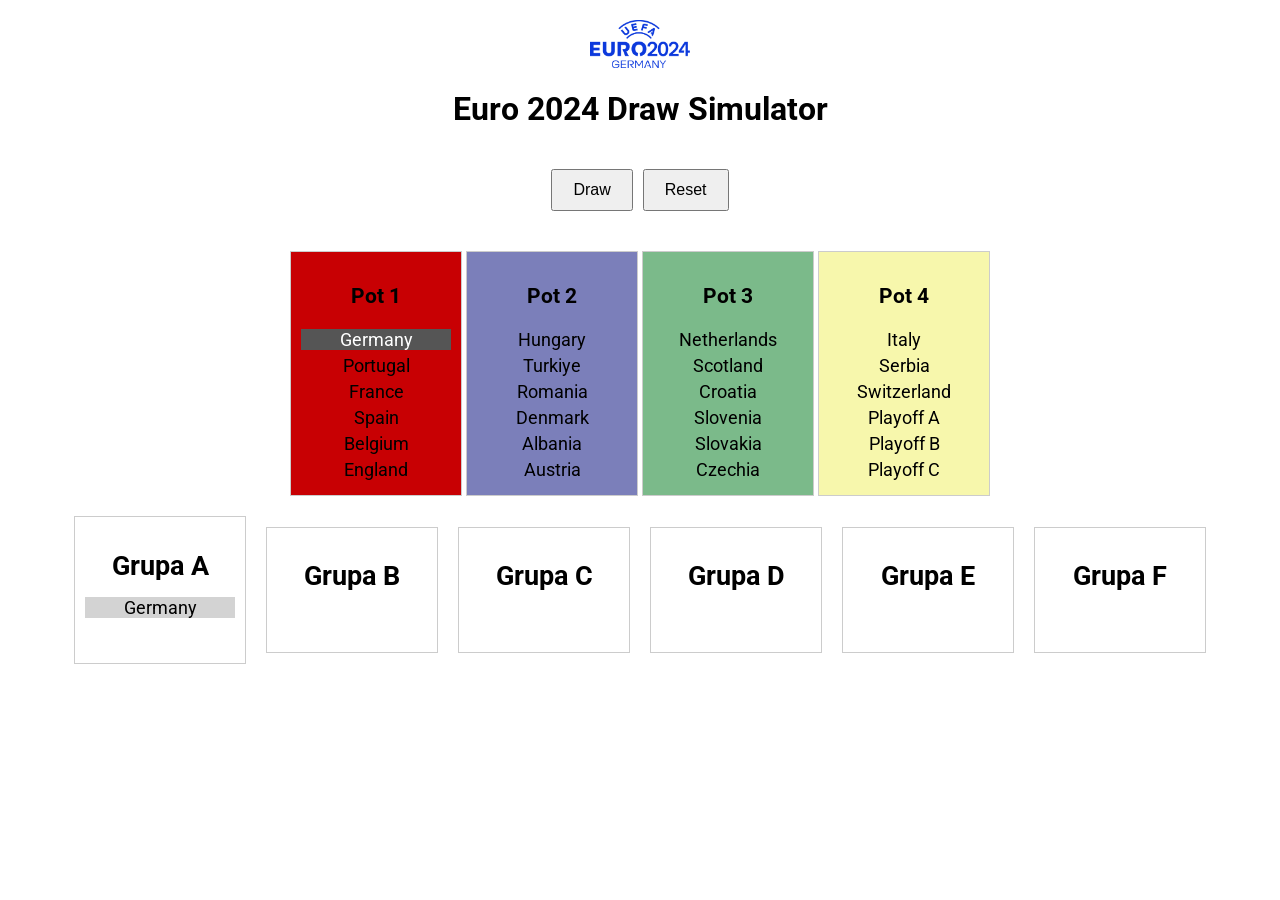
==== index.html @ 539af58d "Minor fixes" ====
<!DOCTYPE html>
<html lang="en">
<head>
    <meta charset="UTF-8">
    <meta name="viewport" content="width=device-width, initial-scale=1.0">
    <title>EURO 2024 Draw Simulator</title>
    <link rel="stylesheet" href="styles.css">
	
	<link rel="stylesheet" href="https://fonts.googleapis.com/css2?family=Roboto:wght@400;700&display=swap">
</head>
<body>
	<img src="logo.png" alt="Logo" style="width: 100%; max-width: 100px; margin: 20px auto; display: block;">

	<h1>Euro 2024 Draw Simulator</h1>
	
	<div class="box-container">
        <button id="drawButton">Draw</button>
		<button id="resetButton">Reset</button>
    </div>

    <div id="pot1" class="pot">
		<h3>Pot 1</h3>
        <p class="drawn">Germany</p>
        <p>Portugal</p>
        <p>France</p>
        <p>Spain</p>
        <p>Belgium</p>
        <p>England</p>
    </div>
	
    <div id="pot2" class="pot">
		<h3>Pot 2</h3>
		<p>Hungary</p>
		<p>Turkiye</p>
		<p>Romania</p>
		<p>Denmark</p>
		<p>Albania</p>
		<p>Austria</p>
	</div>
	
	<div id="pot3" class="pot">
		<h3>Pot 3</h3>
		<p>Netherlands</p>
		<p>Scotland</p>
		<p>Croatia</p>
		<p>Slovenia</p>
		<p>Slovakia</p>
		<p>Czechia</p>
	</div>

	<div id="pot4" class="pot">
		<h3>Pot 4</h3>
		<p>Italy</p>
		<p>Serbia</p>
		<p>Switzerland</p>
		<p>Playoff A</p>
		<p>Playoff B</p>
		<p>Playoff C</p>
	</div>

<!-- Dodani kontejner za grupe -->
	<div class="grupe-container">
        <div id="potA" class="pot grupa">
            <h2>Grupa A</h2>
            <!-- Dodani prazni redovi -->
            <p class="team">Germany</p>
            <p class="team"></p>
            <p class="team"></p>
            <p class="team"></p>
        </div>
        <div id="potB" class="pot grupa">
            <h2>Grupa B</h2>
            <p class="team"></p>
            <p class="team"></p>
            <p class="team"></p>
            <p class="team"></p>
        </div>
        <div id="potC" class="pot grupa">
            <h2>Grupa C</h2>
            <p class="team"></p>
            <p class="team"></p>
            <p class="team"></p>
            <p class="team"></p>
        </div>
        <div id="potD" class="pot grupa">
            <h2>Grupa D</h2>
            <p class="team"></p>
            <p class="team"></p>
            <p class="team"></p>
            <p class="team"></p>
        </div>
        <div id="potE" class="pot grupa">
            <h2>Grupa E</h2>
            <p class="team"></p>
            <p class="team"></p>
            <p class="team"></p>
            <p class="team"></p>
        </div>
        <div id="potF" class="pot grupa">
            <h2>Grupa F</h2>
            <p class="team"></p>
            <p class="team"></p>
            <p class="team"></p>
            <p class="team"></p>
        </div>
    </div>

    <script src="script.js"></script>
	
	<script>
    document.addEventListener('DOMContentLoaded', function() {
        resetGroups();
    });
</script>
	
</body>
</html>
---- styles.css ----
body {
    font-family: 'Roboto', sans-serif;
    text-align: center;
    margin: 20px;
}

.box-container {
    display: flex;
    justify-content: center;
    margin-bottom: 20px;
    gap: 10px;
}

button {
    padding: 10px 20px;
    font-size: 16px;
    cursor: pointer;
    margin-top: 20px;
    order: 1;
}

.pot {
    margin-top: 20px;
    font-size: 18px;
    display: inline-block;
    border: 1px solid #ccc;
    padding: 10px;
    width: 150px;
}

.pot p {
    margin: 5px 0;
}

#pot1 {
    background-color: #C80003;
}

#pot2 {
    background-color: #7B7FBA;
}

#pot3 {
    background-color: #7BBA8A;
}

#pot4 {
    background-color: #F7F7AC;
}


.grupa {
    width: 150px;
    margin: 0 10px;
    border: 1px solid #ccc;
    padding: 10px;
    display: flex;
    flex-direction: column;
}

.grupa h2 {
    margin-bottom: 10px;
}


.grupe-container {
    padding: 20px;
    display: flex;
    justify-content: center;
    align-items: center;
}

.pot .team.highlighted {
    background-color: #d3d3d3;
}

.pot-table .team.highlighted {
    background-color: #d3d3d3;
}

.pot p.drawn {
    background-color: #555; 
    color: #fff; 
}
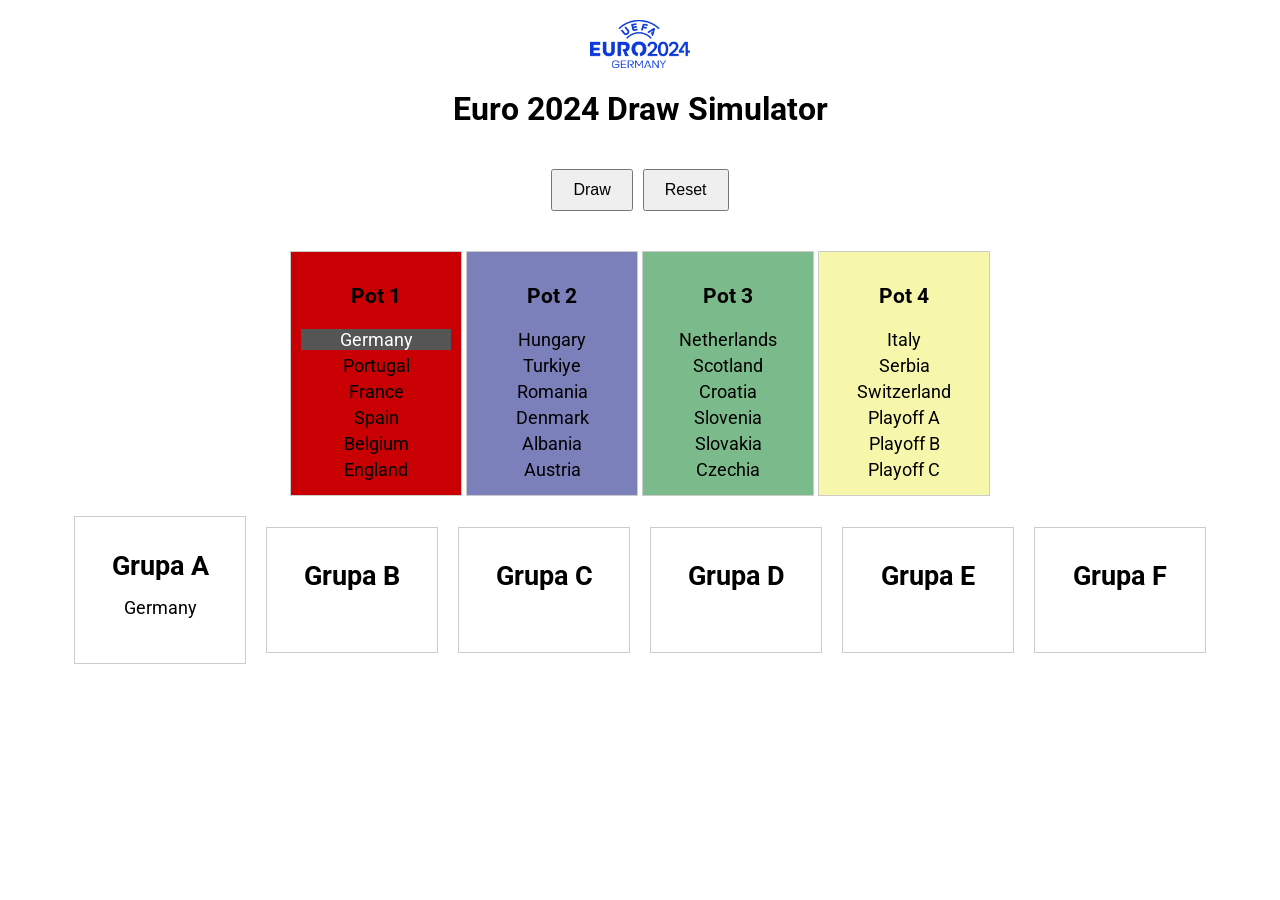
==== commit 931dcf43: "Fixed reset button" ====
--- a/index.html
+++ b/index.html
@@ -15,7 +15,7 @@
 	
 	<div class="box-container">
         <button id="drawButton">Draw</button>
-		<button id="resetButton">Reset</button>
+	<button type="button" onClick="window.location.reload();">Reset</button>
     </div>
 
     <div id="pot1" class="pot">
@@ -107,11 +107,5 @@
 
     <script src="script.js"></script>
 	
-	<script>
-    document.addEventListener('DOMContentLoaded', function() {
-        resetGroups();
-    });
-</script>
-	
 </body>
 </html>
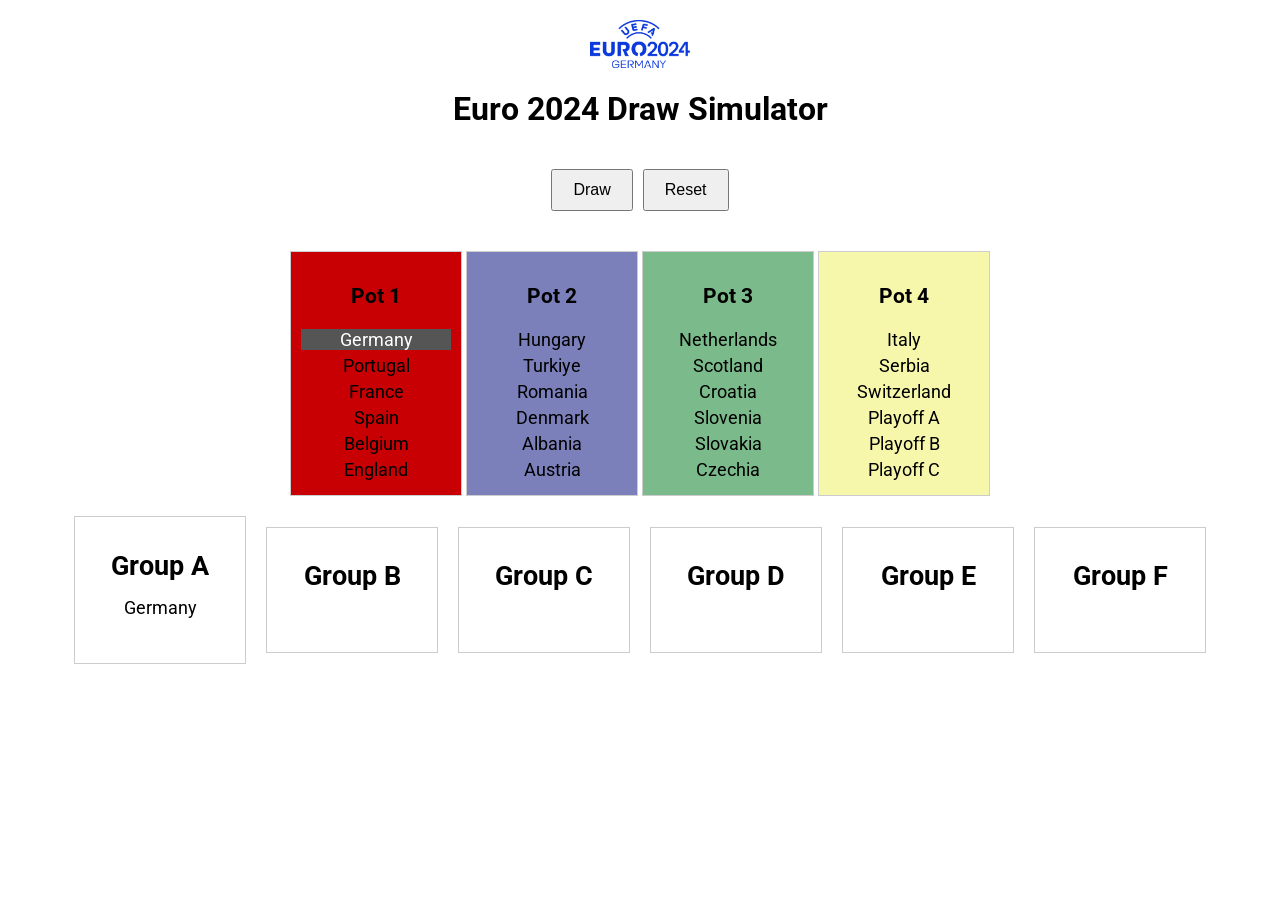
==== commit 5700a42d: "Minor adjustments" ====
--- a/index.html
+++ b/index.html
@@ -61,7 +61,7 @@
 <!-- Dodani kontejner za grupe -->
 	<div class="grupe-container">
         <div id="potA" class="pot grupa">
-            <h2>Grupa A</h2>
+            <h2>Group A</h2>
             <!-- Dodani prazni redovi -->
             <p class="team">Germany</p>
             <p class="team"></p>
@@ -69,35 +69,35 @@
             <p class="team"></p>
         </div>
         <div id="potB" class="pot grupa">
-            <h2>Grupa B</h2>
+            <h2>Group B</h2>
             <p class="team"></p>
             <p class="team"></p>
             <p class="team"></p>
             <p class="team"></p>
         </div>
         <div id="potC" class="pot grupa">
-            <h2>Grupa C</h2>
+            <h2>Group C</h2>
             <p class="team"></p>
             <p class="team"></p>
             <p class="team"></p>
             <p class="team"></p>
         </div>
         <div id="potD" class="pot grupa">
-            <h2>Grupa D</h2>
+            <h2>Group D</h2>
             <p class="team"></p>
             <p class="team"></p>
             <p class="team"></p>
             <p class="team"></p>
         </div>
         <div id="potE" class="pot grupa">
-            <h2>Grupa E</h2>
+            <h2>Group E</h2>
             <p class="team"></p>
             <p class="team"></p>
             <p class="team"></p>
             <p class="team"></p>
         </div>
         <div id="potF" class="pot grupa">
-            <h2>Grupa F</h2>
+            <h2>Group F</h2>
             <p class="team"></p>
             <p class="team"></p>
             <p class="team"></p>
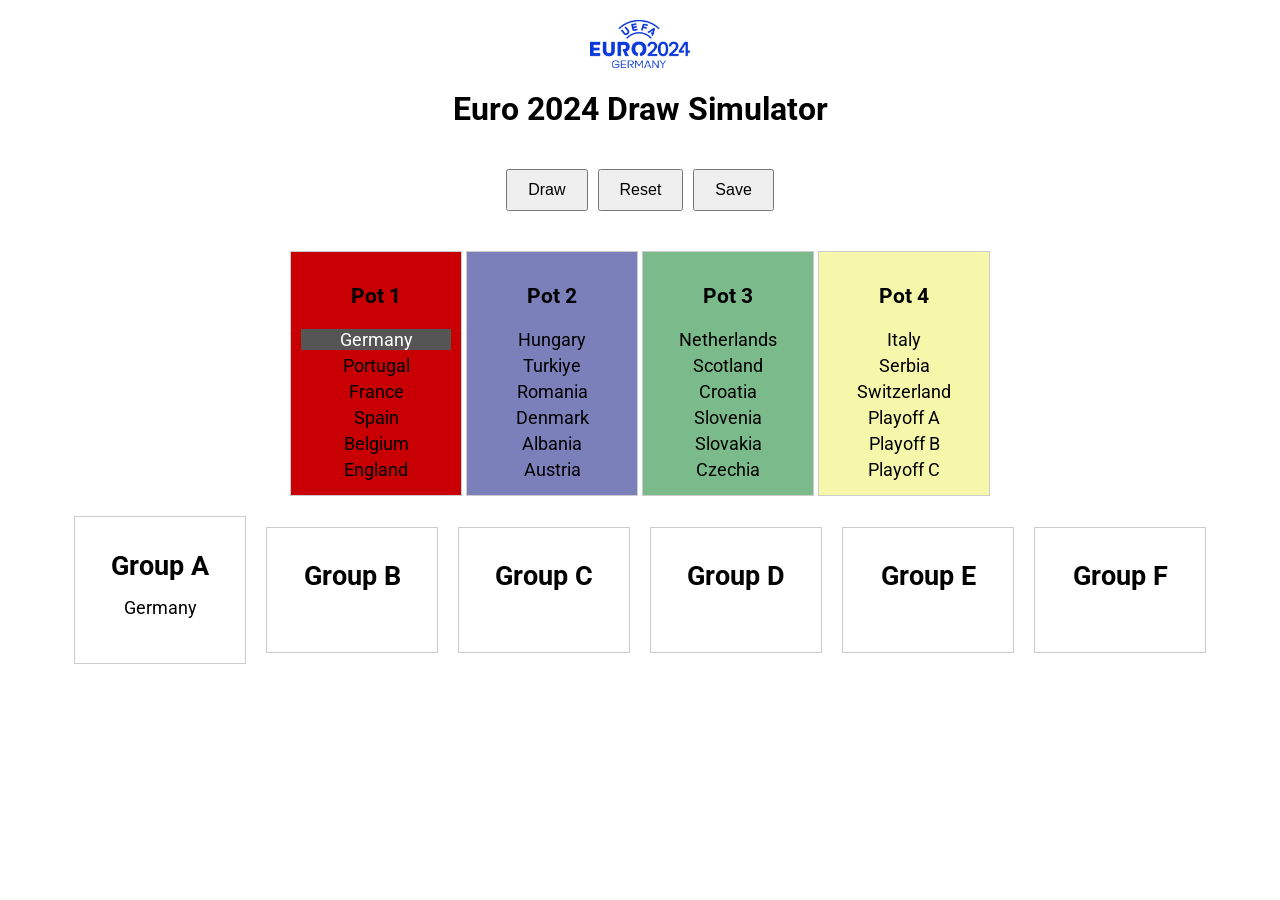
==== commit f462ae29: "added export feature" ====
--- a/index.html
+++ b/index.html
@@ -5,8 +5,11 @@
     <meta name="viewport" content="width=device-width, initial-scale=1.0">
     <title>EURO 2024 Draw Simulator</title>
     <link rel="stylesheet" href="styles.css">
-	
-	<link rel="stylesheet" href="https://fonts.googleapis.com/css2?family=Roboto:wght@400;700&display=swap">
+	<link rel="icon" type="image/x-icon" href="//img.uefa.com/imgml/favicon/comp/euro-2024.ico">
+    <link rel="stylesheet" href="https://fonts.googleapis.com/css2?family=Roboto:wght@400;700&display=swap">
+
+    <!-- library for exporting image -->
+    <script src="https://html2canvas.hertzen.com/dist/html2canvas.min.js"></script>
 </head>
 <body>
 	<img src="logo.png" alt="Logo" style="width: 100%; max-width: 100px; margin: 20px auto; display: block;">
@@ -14,8 +17,9 @@
 	<h1>Euro 2024 Draw Simulator</h1>
 	
 	<div class="box-container">
-        <button id="drawButton">Draw</button>
+    <button id="drawButton">Draw</button>
 	<button type="button" onClick="window.location.reload();">Reset</button>
+    <button id="exportButton">Save</button>
     </div>
 
     <div id="pot1" class="pot">
--- a/styles.css
+++ b/styles.css
@@ -83,4 +83,17 @@
     color: #fff; 
 }
 
+@media only screen and (max-width: 600px) {
+    .box-container {
+        flex-direction: column;
+    }
 
+    .grupa {
+        width: 100%;
+        margin: 0;
+        margin-top: 10px;
+    }
+    .grupe-container {
+        flex-direction: column;
+    }
+}
